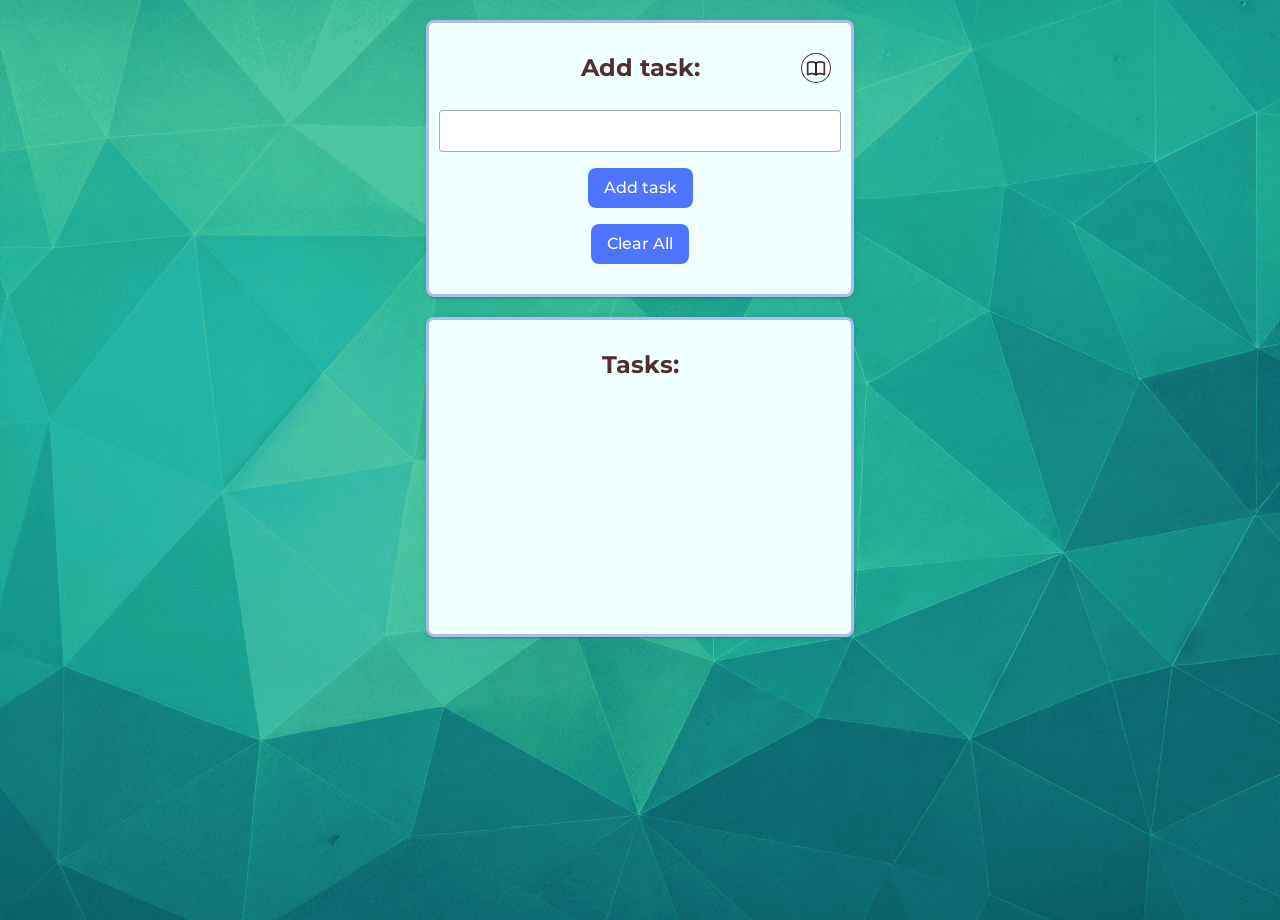
==== index.html @ 4822c92d "remove autofocus" ====
<!doctype html>
<html lang="en">
  <head>
    <meta charset="UTF-8" />
    <meta name="viewport" content="width=device-width, initial-scale=1.0" />
    <title>To Do List</title>
    <link rel="stylesheet" href="./css/style.css" />
  </head>
  <body>
    <div class="container">
      <form class="add-task-form">
        <h2>Add task:</h2>
        <a class="svg-btn" href="history.html">
          <img src="./img/open-book.svg" alt="History">
        </a>
        <input class="add-task-input" name="add-task-input"/>
        <button type="submit" class="tasks-btn submit-btn-add">Add task</button>
        <button type="submit" class="tasks-btn submit-btn-clear">Clear All</button>
      </form>
      <div class="tasks-list-div">
        <h2>Tasks:</h2>
        <ul class="tasks-list" data-type="tasks">
        </ul>
      </div>
    </div>
    <script type="module" src="./js/script.js"></script>
  </body>
</html>
---- css/style.css ----
@import url("https://fonts.googleapis.com/css2?family=Montserrat:wght@400;500;700&display=swap");

*,
*::before,
*::after {
  box-sizing: border-box;
}

html, body {
  height: 100%;
  margin: 0;
}

body {
    background-image: url("../img/bg-image.png");
    background-size: cover;        
    background-position: center;   
    background-repeat: no-repeat;  
    background-attachment: fixed;
    background-color: #c2c5fabd;
}

.container {
  min-width: 320px;
  max-width: 375px;
  margin: 0 auto;   
  padding: 0 16px;
  height: 100%;
}

@media only screen and (min-width: 768px) {
  .container {
    max-width: 500px;
  }
}

h2 {
  color: #320707d6;
}

form {
  display: flex;
  flex-direction: column;
  position: relative;
  gap: 8px;
  align-items: start;
  font-family: 'Montserrat', sans-serif;
  margin: 20px 20px;
  border: 3px solid #8ba1f0b0;
  border-radius: 8px;
  padding: 10px 10px;
  padding-bottom: 30px;
  align-items: center;
  background-color: azure;
  box-shadow: 0px 1px 6px rgba(46, 47, 66, 0.08), 0px 1px 1px rgba(46, 47, 66, 0.16), 0px 2px 1px rgba(46, 47, 66, 0.08);
}

.svg-btn{
  width: 30px;
  height: 30px;
  border-radius: 50%;
  border: 1px solid #320707d6;
  background: azure;
  cursor: pointer;
  position: absolute;
  top: 30px;
  right: 20px;
  transition: background-color 250ms cubic-bezier(0.4, 0, 0.2, 1), border 250ms cubic-bezier(0.4, 0, 0.2, 1);
  display: flex;
  align-items: center;
  justify-content: center;
  padding: 0;
}

.svg-btn{
  width: 30px;
  height: 30px;
  border-radius: 50%;
  border: 1px solid #320707d6;
  background: azure;
  cursor: pointer;
  position: absolute;
  top: 30px;
  right: 20px;
  transition: background-color 250ms cubic-bezier(0.4, 0, 0.2, 1), border 250ms cubic-bezier(0.4, 0, 0.2, 1);
  display: flex;
  align-items: center;
  justify-content: center;
  padding: 0;
}

.delete-btn {
  position: absolute;
  top: 30px;
  left: 20px;
}


.form-input {
  display: flex;
  flex-direction: column;
  gap: 8px;
  align-items: center;
}

.add-task-input {
    width: 100%;
    border: 1px solid rgba(46, 47, 66, 0.4);
    border-radius: 4px;
    padding: 8px 16px;
    background: transparent;
    outline: none;
    transition: border 250ms cubic-bezier(0.4, 0, 0.2, 1);
    color:  #2e2f42;
    font-family: 'Montserrat', sans-serif;
    font-size: 16px;
    line-height: 1.5;
    background-color: #FFFFFF
    
}

.add-task-input:focus {
  border-color: #6c8cff;
}


.tasks-btn {
    align-self: center;
    margin-top: 8px;
    border-radius: 8px;
    font-family: 'Montserrat', sans-serif;
    font-size: 16px;
    line-height: 1.5;
    font-weight: 500;
    padding: 8px 16px;
    border: none;
    background-color: #4E75FF;
    color: #FFFFFF;
}

.tasks-btn:hover,
.tasks-btn:focus {
    background-color: #6c8cff;
}

.tasks-list-div {
  display: flex;
  flex-direction: column;
  position: relative;
  gap: 20px;
  align-items: start;
  font-family: 'Montserrat', sans-serif;
  margin: 20px 20px;
  margin-bottom: 50px;
  border: 3px solid #8ba1f0b0;
  border-radius: 8px;
  padding: 10px 10px;
  padding-bottom: 30px;
  align-items: center;
  min-height: 320px;
  background-color: azure;
  box-shadow: 0px 1px 6px rgba(46, 47, 66, 0.08), 0px 1px 1px rgba(46, 47, 66, 0.16), 0px 2px 1px rgba(46, 47, 66, 0.08);
}

.tasks-list {
  display: flex;
  flex-direction: column;
  gap: 20px;
  list-style-type: none;
  padding: 0;
}

.tasks-list li {
    border: 2px solid #551010;
    padding: 10px;
    border-radius: 8px;
    background-color: #FFFFFF;
    text-align: center;
}
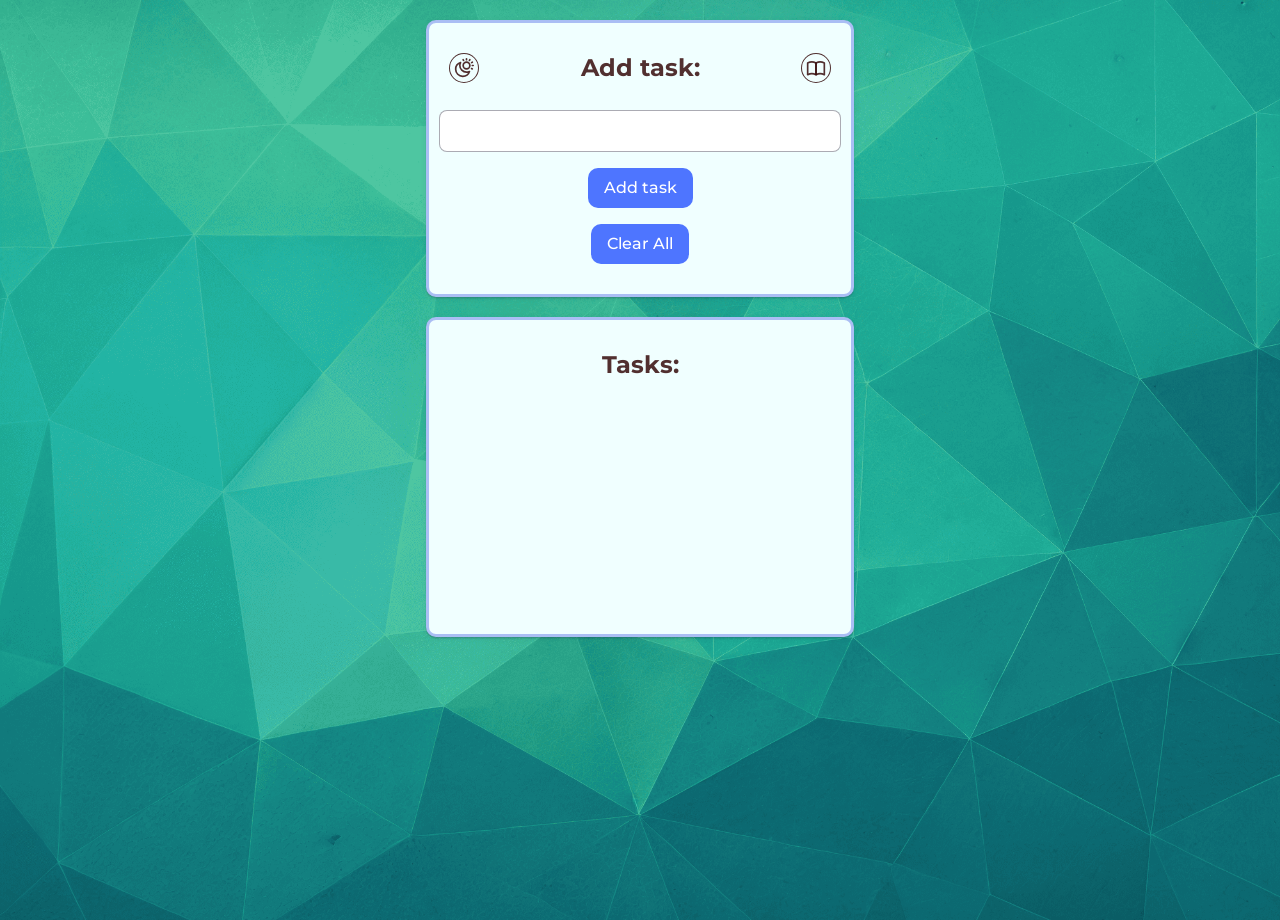
==== commit ad5a8342: "add dark theme" ====
--- a/index.html
+++ b/index.html
@@ -4,12 +4,17 @@
     <meta charset="UTF-8" />
     <meta name="viewport" content="width=device-width, initial-scale=1.0" />
     <title>To Do List</title>
-    <link rel="stylesheet" href="./css/style.css" />
+    <link rel="stylesheet" href="./css/light.css">
+    <link rel="stylesheet" href="./css/dark.css" id="dark-theme" disabled>
+    <link rel="icon" type="image/svg+xml" href="./img/favicon.png">
   </head>
   <body>
     <div class="container">
       <form class="add-task-form">
-        <h2>Add task:</h2>
+        <button type="button" class="theme-toggle svg-btn left-btn">
+          <img src="./img/moon-sun.svg" alt="Theme">
+        </button>
+        <h2 translate="no">Add task:</h2>
         <a class="svg-btn" href="history.html">
           <img src="./img/open-book.svg" alt="History">
         </a>
@@ -18,7 +23,7 @@
         <button type="submit" class="tasks-btn submit-btn-clear">Clear All</button>
       </form>
       <div class="tasks-list-div">
-        <h2>Tasks:</h2>
+        <h2 translate="no">Tasks:</h2>
         <ul class="tasks-list" data-type="tasks">
         </ul>
       </div>
--- a/css/light.css
+++ b/css/light.css
@@ -0,0 +1,199 @@
+@import url("https://fonts.googleapis.com/css2?family=Montserrat:wght@400;500;700&display=swap");
+
+*,
+*::before,
+*::after {
+  box-sizing: border-box;
+}
+
+html, body {
+  height: 100%;
+  margin: 0;
+}
+
+body {
+    background-image: url("../img/bg-image.png");
+    background-size: cover;        
+    background-position: center;   
+    background-repeat: no-repeat;  
+    background-attachment: fixed;
+    background-color: #c2c5fabd;
+}
+
+.container {
+  min-width: 320px;
+  max-width: 375px;
+  margin: 0 auto;   
+  padding: 0 16px;
+  height: 100%;
+}
+
+.container::after {
+  content: "";
+  display: block;
+  height: 10px; 
+}
+
+@media only screen and (min-width: 768px) {
+  .container {
+    max-width: 500px;
+  }
+}
+
+h2 {
+  color: #320707d6;
+}
+
+form {
+  display: flex;
+  flex-direction: column;
+  position: relative;
+  gap: 8px;
+  align-items: start;
+  font-family: 'Montserrat', sans-serif;
+  margin: 20px 20px;
+  border: 3px solid #8ba1f0b0;
+  border-radius: 10px;
+  padding: 10px 10px;
+  padding-bottom: 30px;
+  align-items: center;
+  background-color: azure;
+  box-shadow: 0px 1px 6px rgba(46, 47, 66, 0.08), 0px 1px 1px rgba(46, 47, 66, 0.16), 0px 2px 1px rgba(46, 47, 66, 0.08);
+}
+
+.svg-btn{
+  width: 30px;
+  height: 30px;
+  border-radius: 50%;
+  border: 1px solid #320707d6;
+  background: azure;
+  cursor: pointer;
+  position: absolute;
+  top: 30px;
+  right: 20px;
+  transition: background-color 250ms cubic-bezier(0.4, 0, 0.2, 1), border 250ms cubic-bezier(0.4, 0, 0.2, 1);
+  display: flex;
+  align-items: center;
+  justify-content: center;
+  padding: 0;
+}
+
+.svg-btn{
+  width: 30px;
+  height: 30px;
+  border-radius: 50%;
+  border: 1px solid #320707d6;
+  background: azure;
+  cursor: pointer;
+  transition: border 150ms cubic-bezier(0.4, 0, 0.2, 1);
+  display: flex;
+  align-items: center;
+  justify-content: center;
+  padding: 0;
+}
+
+.right-btn {
+  position: absolute;
+  top: 30px;
+  right: 20px;
+}
+
+.svg-btn:hover,
+.svg-btn:focus {
+    border: 2px solid #6c8cff;
+}
+
+.left-btn {
+  position: absolute;
+  top: 30px;
+  left: 20px;
+}
+
+
+.form-input {
+  display: flex;
+  flex-direction: column;
+  gap: 8px;
+  align-items: center;
+}
+
+.add-task-input {
+    width: 100%;
+    border: 1px solid rgba(46, 47, 66, 0.4);
+    border-radius: 8px;
+    padding: 8px 16px;
+    background: transparent;
+    outline: none;
+    transition: border 250ms cubic-bezier(0.4, 0, 0.2, 1);
+    color:  #2e2f42;
+    font-family: 'Montserrat', sans-serif;
+    font-size: 16px;
+    line-height: 1.5;
+    background-color: #FFFFFF
+    
+}
+.add-task-input:hover {
+  border-color: #6c8cff;
+}
+
+
+.tasks-btn {
+    align-self: center;
+    margin-top: 8px;
+    border-radius: 10px;
+    font-family: 'Montserrat', sans-serif;
+    font-size: 16px;
+    line-height: 1.5;
+    font-weight: 500;
+    padding: 8px 16px;
+    border: none;
+    background-color: #4E75FF;
+    color: #FFFFFF;
+}
+
+.tasks-btn:hover,
+.tasks-btn:focus {
+    background-color: #6c8cff;
+}
+
+.tasks-list-div {
+  display: flex;
+  flex-direction: column;
+  position: relative;
+  gap: 20px;
+  align-items: start;
+  font-family: 'Montserrat', sans-serif;
+  margin: 20px 20px;
+  margin-bottom: 50px;
+  border: 3px solid #8ba1f0b0;
+  border-radius: 10px;
+  padding: 10px 10px;
+  padding-bottom: 30px;
+  align-items: center;
+  min-height: 320px;
+  background-color: azure;
+  box-shadow: 0px 1px 6px rgba(46, 47, 66, 0.08), 0px 1px 1px rgba(46, 47, 66, 0.16), 0px 2px 1px rgba(46, 47, 66, 0.08);
+}
+
+
+.tasks-list {
+  display: flex;
+  flex-direction: column;
+  gap: 20px;
+  list-style-type: none;
+  padding: 0;
+}
+
+.tasks-list li {
+    border: 2px solid #551010;
+    padding: 10px;
+    border-radius: 10px;
+    background-color: #FFFFFF;
+    text-align: center;
+    transition: border 250ms cubic-bezier(0.4, 0, 0.2, 1);
+}
+
+.tasks-list li:hover,
+.tasks-list li:focus {
+    border-color: #6c8cff;
+}
--- a/css/dark.css
+++ b/css/dark.css
@@ -0,0 +1,198 @@
+@import url("https://fonts.googleapis.com/css2?family=Montserrat:wght@400;500;700&display=swap");
+
+*,
+*::before,
+*::after {
+  box-sizing: border-box;
+}
+
+html, body {
+  height: 100%;
+  margin: 0;
+}
+
+body {
+    background-image: linear-gradient( 
+    rgba(46, 47, 66, 0.07), 
+    rgba(46, 47, 66, 0.07)),
+    url("../img/bg-image.png");
+    background-size: cover;        
+    background-position: center;   
+    background-repeat: no-repeat;  
+    background-attachment: fixed;
+    background-color: #c2c5fabd;
+}
+
+.container {
+  min-width: 320px;
+  max-width: 375px;
+  margin: 0 auto;   
+  padding: 0 16px;
+  height: 100%;
+}
+
+.container::after {
+  content: "";
+  display: block;
+  height: 10px; 
+}
+
+@media only screen and (min-width: 768px) {
+  .container {
+    max-width: 500px;
+  }
+}
+
+h2 {
+  color: #ffffff;
+  text-shadow:
+    -1px  0px 0 #32070721,
+     0px -1px 0 #32070721,
+    -1px  0px 0 #32070721,
+     0px  1px 0 #32070721;
+}
+
+form {
+  display: flex;
+  flex-direction: column;
+  position: relative;
+  gap: 8px;
+  align-items: start;
+  font-family: 'Montserrat', sans-serif;
+  margin: 20px 20px;
+  border: 2px solid #8ba1f0b0;
+  border-radius: 10px;
+  padding: 10px 10px;
+  padding-bottom: 30px;
+  align-items: center;
+  background-color: rgba(240, 255, 255, 0.674);
+  background-image: linear-gradient( 
+    rgba(46, 47, 66, 0.2), 
+    rgba(46, 47, 66, 0.2));
+  box-shadow: 0px 1px 6px rgba(46, 47, 66, 0.08), 0px 1px 1px rgba(46, 47, 66, 0.16), 0px 2px 1px rgba(46, 47, 66, 0.08);
+}
+
+
+.svg-btn{
+  width: 30px;
+  height: 30px;
+  border-radius: 50%;
+  border: 1px solid #320707a1;
+  background: #ffffffda;
+  cursor: pointer;
+  transition: border 150ms cubic-bezier(0.4, 0, 0.2, 1);
+  display: flex;
+  align-items: center;
+  justify-content: center;
+  padding: 0;
+}
+
+.right-btn {
+  position: absolute;
+  top: 30px;
+  right: 20px;
+}
+
+.svg-btn:hover,
+.svg-btn:focus {
+    border: 2px solid #6c8cff;
+}
+
+.left-btn {
+  position: absolute;
+  top: 30px;
+  left: 20px;
+}
+
+
+.form-input {
+  display: flex;
+  flex-direction: column;
+  gap: 8px;
+  align-items: center;
+}
+
+.add-task-input {
+    width: 100%;
+    border: 1px solid #320707a1;;
+    border-radius: 8px;
+    padding: 8px 16px;
+    outline: none;
+    transition: border 250ms cubic-bezier(0.4, 0, 0.2, 1);
+    color:  #2e2f42;
+    font-family: 'Montserrat', sans-serif;
+    font-size: 16px;
+    line-height: 1.5;
+    background-color: #ffffffda;
+    
+}
+.add-task-input:hover,
+.add-task-input:focus {
+  border-color: #6c8cff;
+}
+
+
+.tasks-btn {
+    align-self: center;
+    margin-top: 8px;
+    border-radius: 10px;
+    font-family: 'Montserrat', sans-serif;
+    font-size: 16px;
+    line-height: 1.5;
+    font-weight: 500;
+    padding: 8px 16px;
+    border: none;
+    background-color: #3863feb9;
+    color: #FFFFFF;
+}
+
+.tasks-btn:hover,
+.tasks-btn:focus {
+    background-color: #6c8cff;
+}
+
+.tasks-list-div {
+  display: flex;
+  flex-direction: column;
+  position: relative;
+  gap: 20px;
+  align-items: start;
+  font-family: 'Montserrat', sans-serif;
+  margin: 20px 20px;
+  margin-bottom: 50px;
+  border: 2px solid #8ba1f0b0;
+  border-radius: 10px;
+  padding: 10px 10px;
+  padding-bottom: 30px;
+  align-items: center;
+  min-height: 320px;
+  background-color: rgba(240, 255, 255, 0.674);
+  background-image: linear-gradient( 
+    rgba(46, 47, 66, 0.2), 
+    rgba(46, 47, 66, 0.2));
+  box-shadow: 0px 1px 6px rgba(46, 47, 66, 0.08), 0px 1px 1px rgba(46, 47, 66, 0.16), 0px 2px 1px rgba(46, 47, 66, 0.08);
+}
+
+
+.tasks-list {
+  display: flex;
+  flex-direction: column;
+  gap: 20px;
+  list-style-type: none;
+  padding: 0;
+}
+
+.tasks-list li {
+    border: 1px solid #320707a1;;
+    padding: 10px;
+    border-radius: 10px;
+    background-color: #ffffffda;
+    text-align: center;
+    transition: border 250ms cubic-bezier(0.4, 0, 0.2, 1);
+    box-shadow: 0px 1px 6px rgba(46, 47, 66, 0.08), 0px 1px 1px rgba(46, 47, 66, 0.16), 0px 2px 1px rgba(46, 47, 66, 0.05);
+}
+
+.tasks-list li:hover,
+.tasks-list li:focus {
+    border-color: #6c8cff;
+}
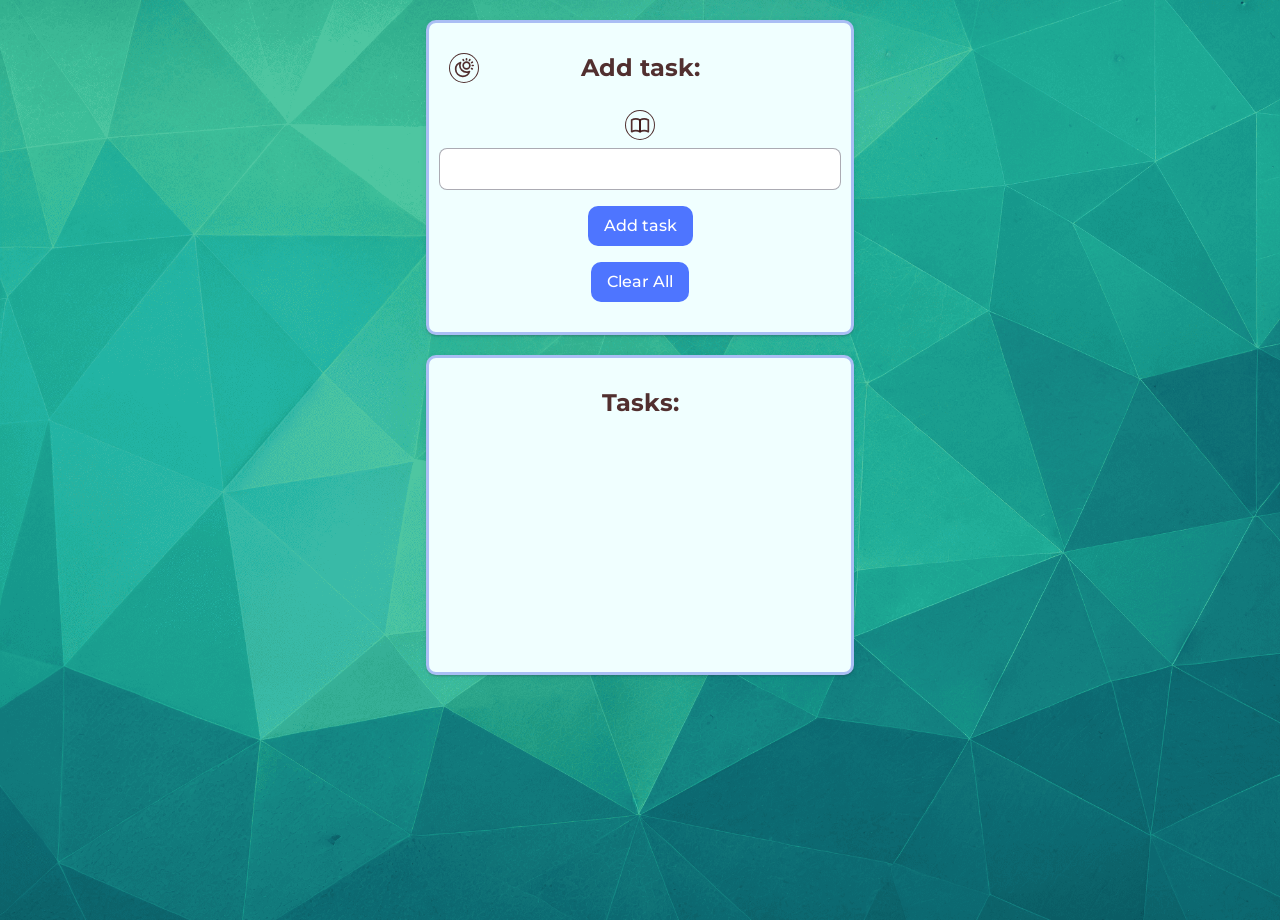
==== commit be1ee070: "change order of stylesheets" ====
--- a/index.html
+++ b/index.html
@@ -4,8 +4,8 @@
     <meta charset="UTF-8" />
     <meta name="viewport" content="width=device-width, initial-scale=1.0" />
     <title>To Do List</title>
+    <link rel="stylesheet" href="./css/dark.css" id="dark-theme" disabled>
     <link rel="stylesheet" href="./css/light.css">
-    <link rel="stylesheet" href="./css/dark.css" id="dark-theme" disabled>
     <link rel="icon" type="image/svg+xml" href="./img/favicon.png">
   </head>
   <body>
--- a/css/dark.css
+++ b/css/dark.css
@@ -93,8 +93,7 @@
   right: 20px;
 }
 
-.svg-btn:hover,
-.svg-btn:focus {
+.svg-btn:hover {
     border: 2px solid #6c8cff;
 }
 
--- a/css/light.css
+++ b/css/light.css
@@ -68,23 +68,6 @@
   border: 1px solid #320707d6;
   background: azure;
   cursor: pointer;
-  position: absolute;
-  top: 30px;
-  right: 20px;
-  transition: background-color 250ms cubic-bezier(0.4, 0, 0.2, 1), border 250ms cubic-bezier(0.4, 0, 0.2, 1);
-  display: flex;
-  align-items: center;
-  justify-content: center;
-  padding: 0;
-}
-
-.svg-btn{
-  width: 30px;
-  height: 30px;
-  border-radius: 50%;
-  border: 1px solid #320707d6;
-  background: azure;
-  cursor: pointer;
   transition: border 150ms cubic-bezier(0.4, 0, 0.2, 1);
   display: flex;
   align-items: center;
@@ -98,8 +81,7 @@
   right: 20px;
 }
 
-.svg-btn:hover,
-.svg-btn:focus {
+.svg-btn:hover {
     border: 2px solid #6c8cff;
 }
 
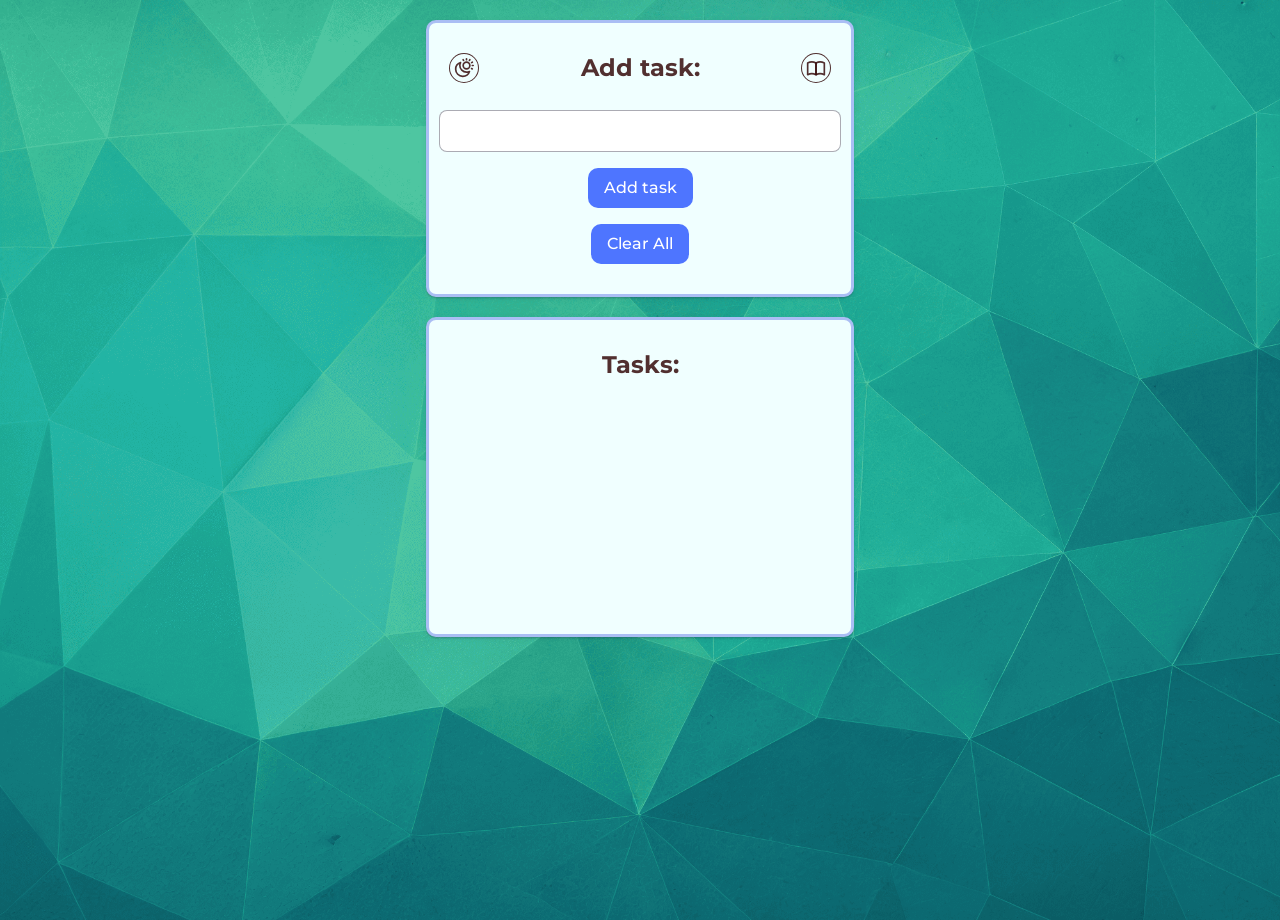
==== commit 98f8de62: "Merge branch 'main' of https://github.com/TalashchenkoNikita/toDoList" ====
--- a/index.html
+++ b/index.html
@@ -15,7 +15,7 @@
           <img src="./img/moon-sun.svg" alt="Theme">
         </button>
         <h2 translate="no">Add task:</h2>
-        <a class="svg-btn" href="history.html">
+        <a class="svg-btn right-btn" href="history.html">
           <img src="./img/open-book.svg" alt="History">
         </a>
         <input class="add-task-input" name="add-task-input"/>
